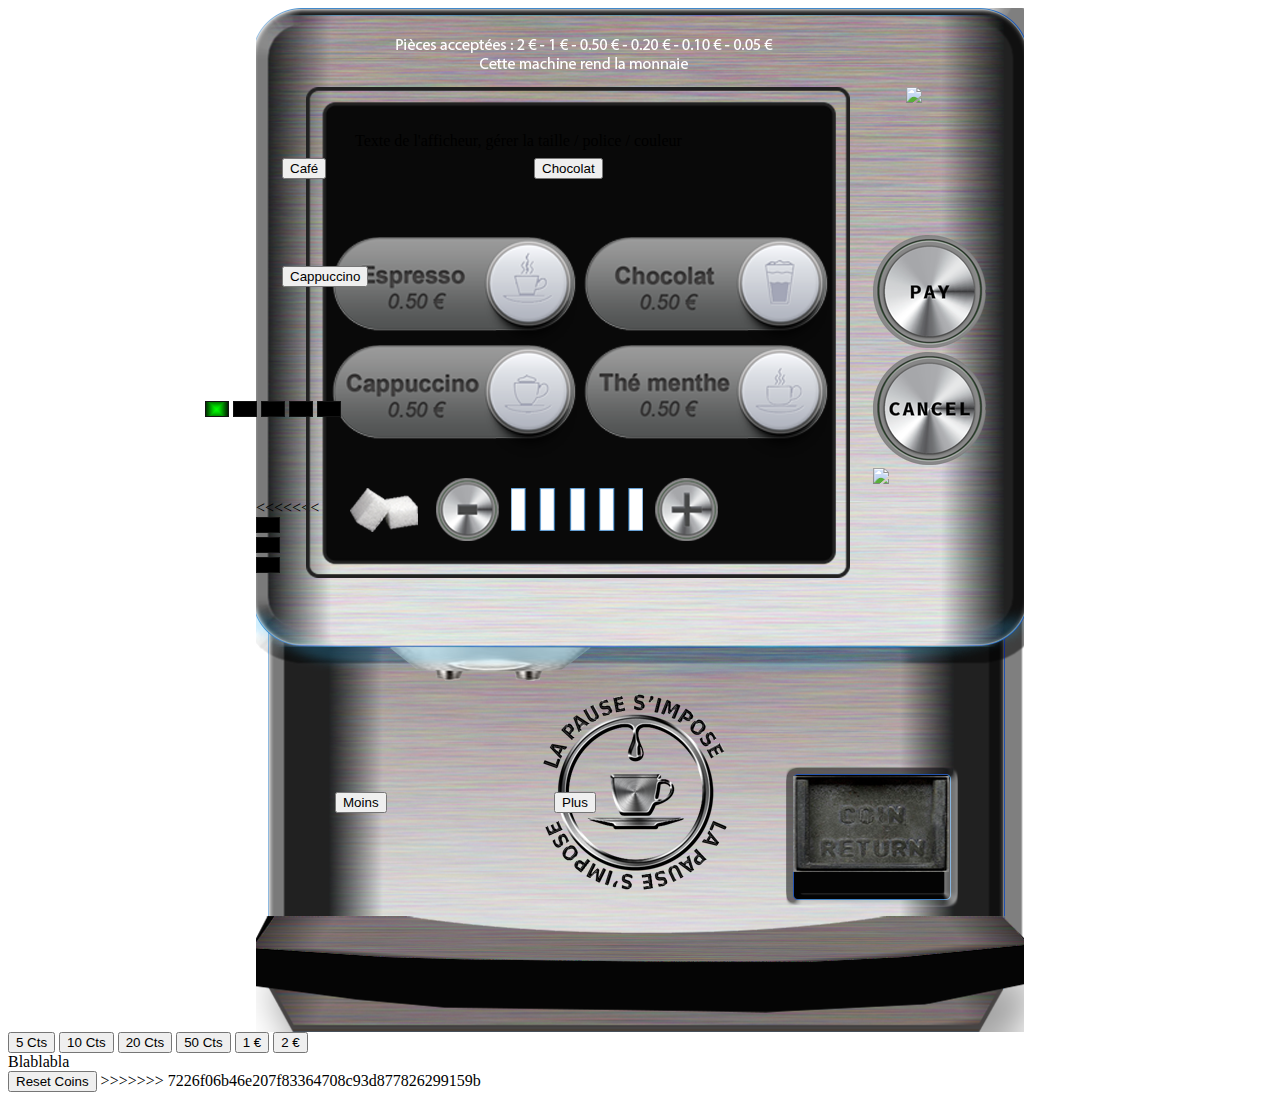
==== index.html @ 0f6df5de "vues version 0.11" ====
<!DOCTYPE html>
<html>
    <head>
        <meta charset="utf-8">
        <link rel="stylesheet" href="stylesheet.css">
        <script src="https://ajax.googleapis.com/ajax/libs/jquery/3.2.1/jquery.min.js"></script>
        <script src="script.js"></script>
    </head>
    <body>
        <div id="machine">
            <div id="ecran">
                <div id="afficheur">
                    Texte de l'afficheur, gérer la taille / police / couleur
                </div>
                <img id="btnCafe" class="boisson" src="images/btn_espresso_0.png">
                <img id="btnChocolat" class="boisson" src="images/btn_chocolat_0.png">
                <img id="btnCappuccino" class="boisson" src="images/btn_cappuccino_0.png">
                <img id="btnThe" class="boisson" src="images/btn_the_0.png">
                
                <img id="imgSucre" src="images/sucreDeco.png"> 
                <img id="btnMoinsSucre" src="images/bouton_moins_0.png">               
                <img id="btnPlusSucre" src="images/bouton_plus_0.png">
                
                <img id="sucres" src="images/Sucre_Etat_0.png">
            </div>
            <img id="fente" src="images/fente_Monnayeur.png">
            <img id="btnPay" src="images/pay_off.png">
            <img id="btnCancel" src="images/cancel_off.png">
            <img id="btnMaintenance" src="images/maintenance_off.png">

<<<<<<< HEAD
            <img id="renduMonnaie" src="images/Rendu_monnaie.png">
=======
            <div><button class="boisson" id="btnChocolat">Chocolat</button><img id="ledChocolat" src="images/LedOff.png"></div>

            <div><button class="boisson" id="btnCafe">Café</button><img id="ledCafe" src="images/LedOff.png"></div>

            <div><button class="boisson" id="btnCappuccino">Cappuccino</button><img id="ledCappuccino" src="images/LedOff.png"></div>
        </div>

        <div id="sucres">
            <button id="btnMoinsSucre">Moins</button>
            <img class="sucre" id="sucreUn" src="images/LedOn.png">
            <img class="sucre" id="sucreDeux" src="images/LedOff.png">
            <img class="sucre" id="sucreTrois" src="images/LedOff.png">
            <img class="sucre" id="sucreQuatre" src="images/LedOff.png">
            <img class="sucre" id="sucreCinq" src="images/LedOff.png">
            <button id="btnPlusSucre">Plus</button>
        </div>

        <div id="pieces">
            <button class="coin" alt="0.05" id="btnCinqCts">5 Cts</button>
            <button class="coin" alt="0.10" id="btnDixCts">10 Cts</button>
            <button class="coin" alt="0.20" id="btnVingtCts">20 Cts</button>
            <button class="coin" alt="0.50" id="btnCinquanteCts">50 Cts</button>
            <button class="coin" alt="1" id="btnUnEuro">1 €</button>
            <button class="coin" alt="2" id="btnDeuxEuros">2 €</button>
        </div>
        <div id="afficheurMonnaie">
            <div id="monnayeur">Blablabla</div>
            <button id="btnResetCoin">Reset Coins</button>
>>>>>>> 7226f06b46e207f83364708c93d877826299159b
        </div>
    </body>
</html>
---- stylesheet.css ----
#machine{
    background-image: url('images/background.png');
    background-repeat: no-repeat;
    width: 768px;
    height: 1024px;
    margin: auto;
    position: relative;
}

#ecran{
    background-image: url('images/ecran_total.png');
    background-repeat: no-repeat;
    width: 544px;
    height: 491px;
    position: relative;
    left: 50px;
    top: 79px;
}

#afficheur {
    background-image: url('images/ecranLCD.png');
    background-repeat: no-repeat;
    width: 485px;
    height: 113px;
    position: relative;
    left: 29px;
    top: 25px;
    padding: 20px;

}

#btnCafe {
    position: absolute;
    top: 150px;
    left: 26px;
}

#btnChocolat {
    position: absolute;
    top: 150px;
    left: 278px;
}

#btnCappuccino {
    position: absolute;
    top: 258px;
    left: 26px;
}

#btnThe{
    position: absolute;
    top: 258px;
    left: 278px;
}

#imgSucre {
    position: absolute;
    top: 401px;
    left: 44px;
}

#btnMoinsSucre {
    position: absolute;
    top: 391px;
    left: 130px;
}

#btnPlusSucre {
    position: absolute;
    top: 391px;
    left: 349px;
}

#sucres{
    position: absolute;
    top: 401px;
    left: 205px;
}
#btnPay {
    position: absolute;
    top: 227px;
    left: 617px;
}
#btnCancel {
    position: absolute;
    top: 344px;
    left: 617px;
}
#btnMaintenance {
    position: absolute;
    top: 460px;
    left: 617px;
}
#fente {
    position: absolute;
    top: 79px;
    left: 650px;
}
#renduMonnaie {
    position: absolute;
    top: 759px;
    left: 530px;
}
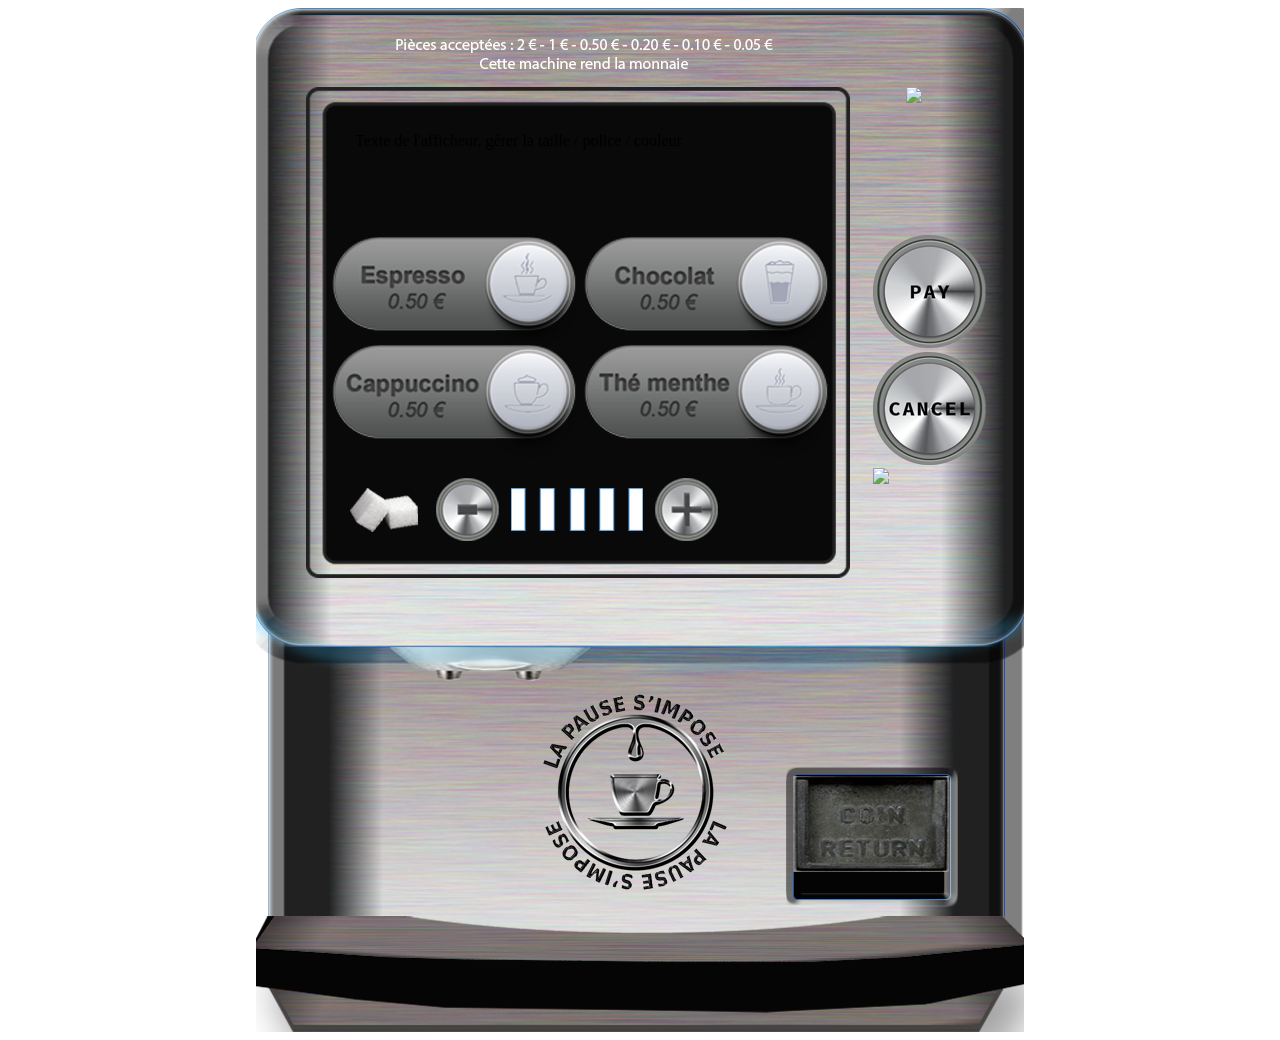
==== commit 5c52e743: "nettoyage Géraud veille présentation" ====
--- a/index.html
+++ b/index.html
@@ -28,38 +28,7 @@
             <img id="btnCancel" src="images/cancel_off.png">
             <img id="btnMaintenance" src="images/maintenance_off.png">
 
-<<<<<<< HEAD
             <img id="renduMonnaie" src="images/Rendu_monnaie.png">
-=======
-            <div><button class="boisson" id="btnChocolat">Chocolat</button><img id="ledChocolat" src="images/LedOff.png"></div>
-
-            <div><button class="boisson" id="btnCafe">Café</button><img id="ledCafe" src="images/LedOff.png"></div>
-
-            <div><button class="boisson" id="btnCappuccino">Cappuccino</button><img id="ledCappuccino" src="images/LedOff.png"></div>
-        </div>
-
-        <div id="sucres">
-            <button id="btnMoinsSucre">Moins</button>
-            <img class="sucre" id="sucreUn" src="images/LedOn.png">
-            <img class="sucre" id="sucreDeux" src="images/LedOff.png">
-            <img class="sucre" id="sucreTrois" src="images/LedOff.png">
-            <img class="sucre" id="sucreQuatre" src="images/LedOff.png">
-            <img class="sucre" id="sucreCinq" src="images/LedOff.png">
-            <button id="btnPlusSucre">Plus</button>
-        </div>
-
-        <div id="pieces">
-            <button class="coin" alt="0.05" id="btnCinqCts">5 Cts</button>
-            <button class="coin" alt="0.10" id="btnDixCts">10 Cts</button>
-            <button class="coin" alt="0.20" id="btnVingtCts">20 Cts</button>
-            <button class="coin" alt="0.50" id="btnCinquanteCts">50 Cts</button>
-            <button class="coin" alt="1" id="btnUnEuro">1 €</button>
-            <button class="coin" alt="2" id="btnDeuxEuros">2 €</button>
-        </div>
-        <div id="afficheurMonnaie">
-            <div id="monnayeur">Blablabla</div>
-            <button id="btnResetCoin">Reset Coins</button>
->>>>>>> 7226f06b46e207f83364708c93d877826299159b
         </div>
     </body>
 </html>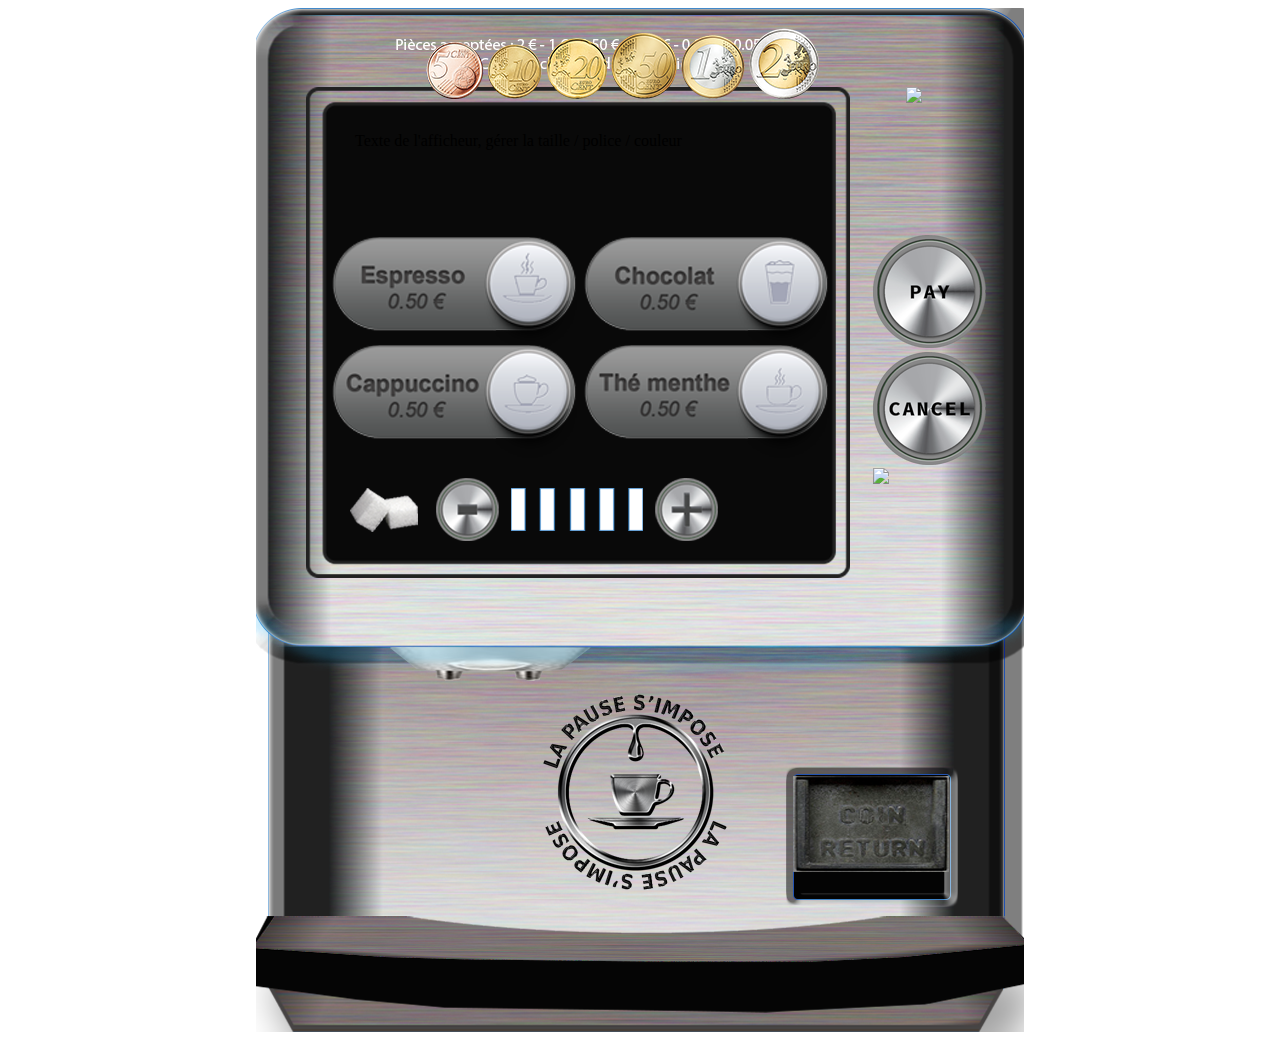
==== commit aa49deb3: "merge astrid vue gobelet" ====
--- a/index.html
+++ b/index.html
@@ -3,6 +3,7 @@
     <head>
         <meta charset="utf-8">
         <link rel="stylesheet" href="stylesheet.css">
+        <link rel="stylesheet" href="gobelet.css">
         <script src="https://ajax.googleapis.com/ajax/libs/jquery/3.2.1/jquery.min.js"></script>
         <script src="script.js"></script>
     </head>
@@ -27,8 +28,26 @@
             <img id="btnPay" src="images/pay_off.png">
             <img id="btnCancel" src="images/cancel_off.png">
             <img id="btnMaintenance" src="images/maintenance_off.png">
+            <img id="renduMonnaie" src="images/Rendu_monnaie.png">
 
-            <img id="renduMonnaie" src="images/Rendu_monnaie.png">
+            <div id="gobeletConstruit">
+                    <div class="gobeletElement" id="gobeletFond"></div>
+                    <div class="gobeletElement" id="touillette"></div>
+                    <div class="gobeletElement" id="boisson"></div>
+                    <div class="gobeletElement" id="sucre"></div>
+                    <div class="gobeletElement" id="gobeletFace"></div>
+            </div>
+
+            <div id="pieces">
+                <img id="btn5cts" src="images/5_cents.png">
+                <img id="btn10cts" src="images/10_cents.png">
+                <img id="btn20cts" src="images/20_cents.png">
+                <img id="btn50cts" src="images/50_cents.png">
+                <img id="btn1euro" src="images/1_euros.png">
+                <img id="btn2euro" src="images/2_euros.png">
+            </div>
+
         </div>
+
     </body>
 </html>--- a/stylesheet.css
+++ b/stylesheet.css
@@ -100,4 +100,10 @@
     position: absolute;
     top: 759px;
     left: 530px;
+}
+
+#pieces {
+    position: absolute;
+    top: 20px;
+    left: 170px;
 }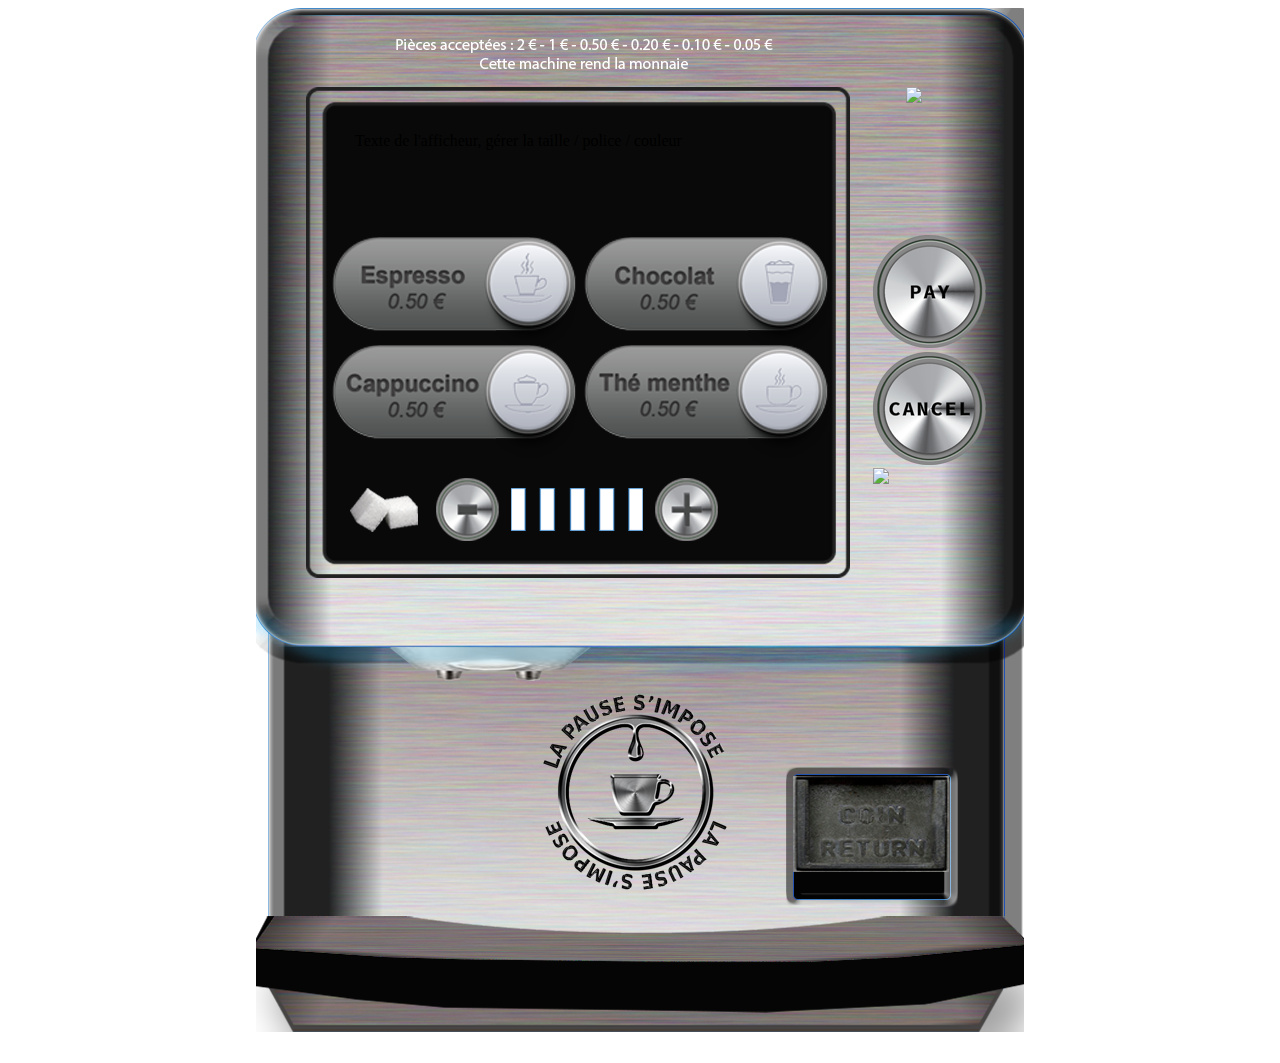
==== commit 0fc770b9: "ajout des fonctions daffichage boisson" ====
--- a/index.html
+++ b/index.html
@@ -47,6 +47,8 @@
                 <img id="btn2euro" src="images/2_euros.png">
             </div>
 
+            
+
         </div>
 
     </body>
--- a/stylesheet.css
+++ b/stylesheet.css
@@ -106,4 +106,85 @@
     position: absolute;
     top: 20px;
     left: 170px;
-}+}
+
+.boissonSucre {
+    background-image: url(Images-gobelet/Sucre.png);
+    background-repeat: no-repeat;
+}
+
+.boissonThe {
+    background-image: url("Images-gobelet/The.png");
+    background-repeat: no-repeat;
+}
+
+.boissonCafe {
+    background-image: url("Images-gobelet/Cafe.png");
+    background-repeat: no-repeat;
+}
+
+.boissonCappuccino {
+    background-image: url("Images-gobelet/Cappuccino.png");
+    background-repeat: no-repeat;
+}
+
+.boissonChocolat {
+    background-image: url("Images-gobelet/Chocolat.png");
+    background-repeat: no-repeat;
+}
+
+.touillette {
+    background-image: url("Images-gobelet/touillette.png");
+    background-repeat: no-repeat;
+}
+
+.gobeletBack {
+    background-image: url("Images-gobelet/GobeletFond.png");
+    background-repeat: no-repeat;
+}
+
+.gobeletFront {
+    background-image: url("Images-gobelet/GobeletFace.png");
+    background-repeat: no-repeat;
+}
+
+.gobeletElement {
+    width: 239px;
+    height: 300px
+}
+
+#gobeletFond {
+    position: absolute;
+    z-index: 0;
+}
+
+#touillette {
+    position: absolute;
+    top: 30px;
+    left: 140px;
+    z-index: 1;
+}
+#boisson {
+    position: absolute;
+    top: 90px;
+    left: 18px;
+    z-index: 2;
+}
+
+#sucre {
+    position: absolute;
+    top: 15px;
+    left: 18px;
+    z-index: 3;
+}
+
+#gobeletFace {
+    position: absolute;
+    z-index: 4;
+}
+
+#gobeletConstruit {
+    position: absolute;
+    top: 665px;
+    left: 115px;
+}
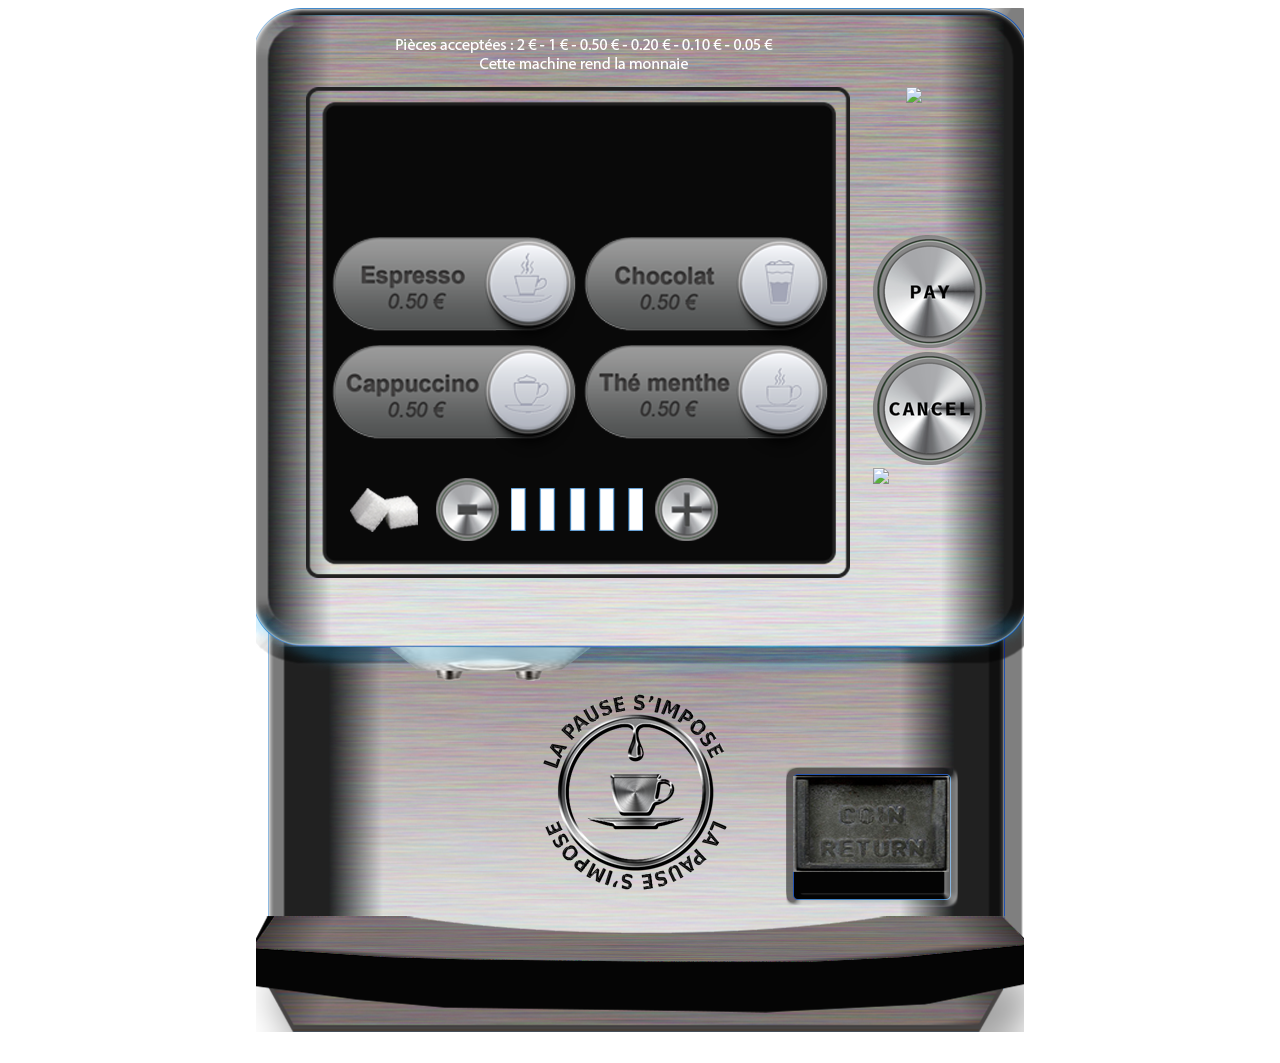
==== commit 5f8b0b21: "version "Démo"" ====
--- a/index.html
+++ b/index.html
@@ -3,7 +3,6 @@
     <head>
         <meta charset="utf-8">
         <link rel="stylesheet" href="stylesheet.css">
-        <link rel="stylesheet" href="gobelet.css">
         <script src="https://ajax.googleapis.com/ajax/libs/jquery/3.2.1/jquery.min.js"></script>
         <script src="script.js"></script>
     </head>
@@ -11,7 +10,7 @@
         <div id="machine">
             <div id="ecran">
                 <div id="afficheur">
-                    Texte de l'afficheur, gérer la taille / police / couleur
+                    
                 </div>
                 <img id="btnCafe" class="boisson" src="images/btn_espresso_0.png">
                 <img id="btnChocolat" class="boisson" src="images/btn_chocolat_0.png">
--- a/stylesheet.css
+++ b/stylesheet.css
@@ -26,6 +26,8 @@
     left: 29px;
     top: 25px;
     padding: 20px;
+    font-family: Arial, Helvetica, sans-serif;
+    font-size: 25px;
 
 }
 
